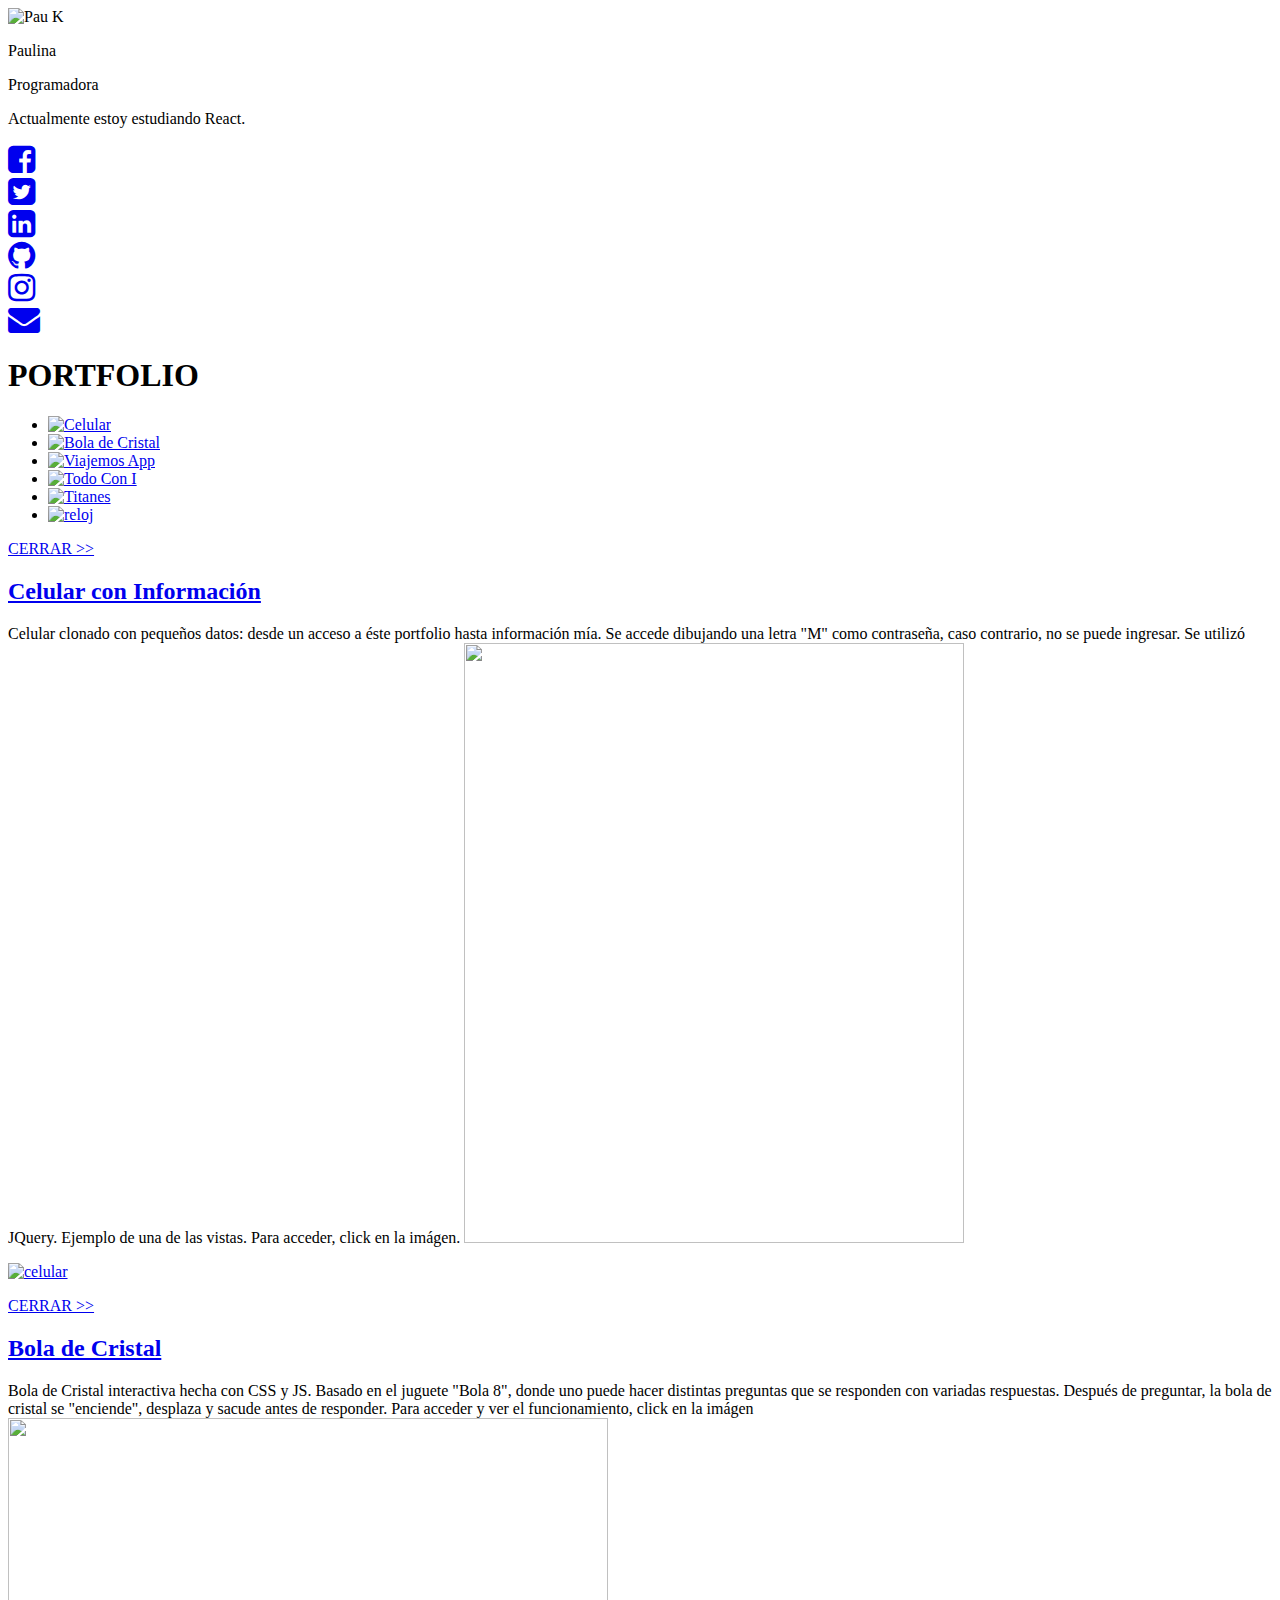
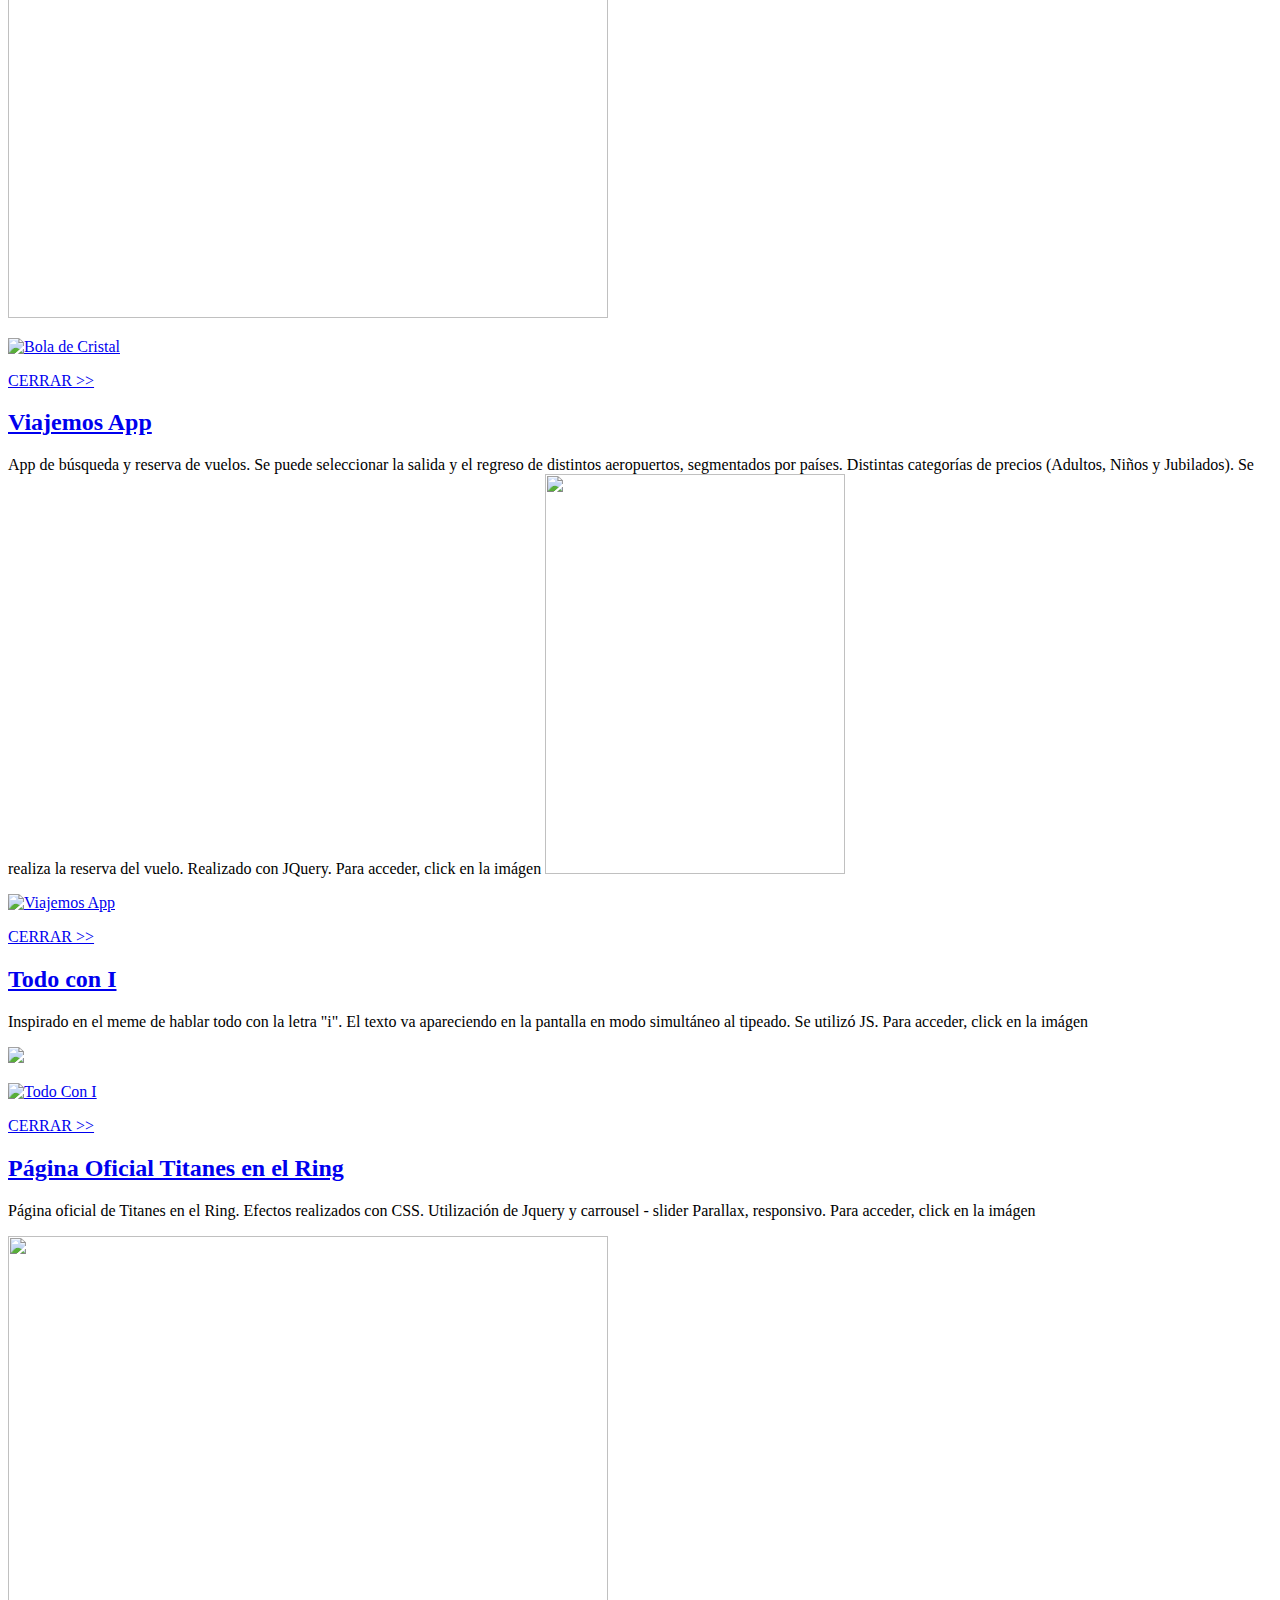
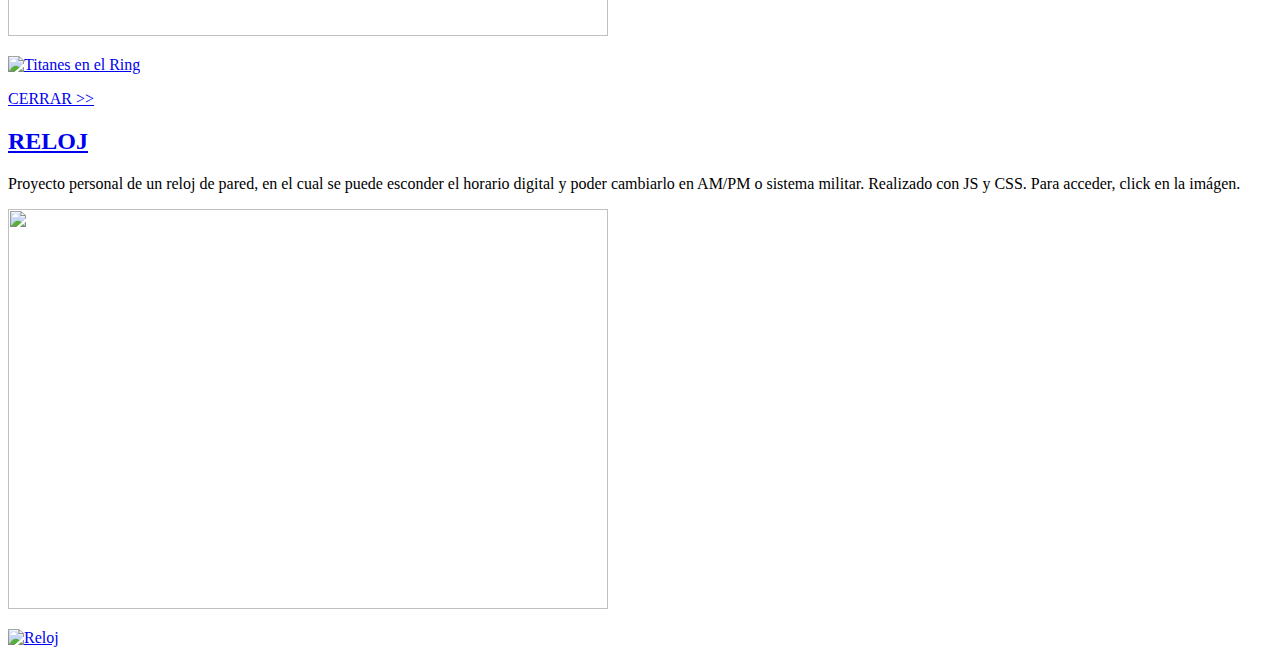
==== index.html @ e5ef0caf "Add files via upload" ====
<!DOCTYPE html>
<html lang="en">
<head>
	<title>PVK Web - Portfolio</title>
  <meta charset="utf-8">
  <meta http-equiv="x-ua-compatible" content="ie=edge">
  <meta name="viewport" content="width=device-width, initial-scale=1"> 
  <meta name="description" content="PVK WEB - Portfolio">
  <link rel="stylesheet" type="text/css" href="styles/normalize.min.css">
  <link rel="stylesheet" type="text/css" href="styles/styles.css">
  <link rel="stylesheet" href="https://cdnjs.cloudflare.com/ajax/libs/font-awesome/4.7.0/css/font-awesome.min.css">

  


</head>
<body>
  <div id="sidebar">
    <div id="sidebar__portrait">
      <img src="images/yo.jpg" alt="Pau K"/>
    </div>
    <p class="name">Paulina</p>
    <p class="jobrole">Programadora</p>
    <p class="jobrole">Actualmente estoy estudiando React.</p>
    <div id="sidebar__social-icons"><!--
      --><div class="sidebar__social-icon">
        <a href= "https://www.facebook.com/paulinakaradagian" target="_blank" ><i class="fa fa-facebook-square fa-2x" aria-hidden="true"></i></a>
             
      </div><!--
      --><div class="sidebar__social-icon">
        <a href = "https://twitter.com/paukaradagian" target = "_blank"><i class="fa fa-twitter-square fa-2x" aria-hidden="true"></i></a>
      </div><!--
      --><div class="sidebar__social-icon">
        <a href = "https://www.linkedin.com/in/paulinakaradagian/" target = "_blank"><i class="fa fa-linkedin-square fa-2x" aria-hidden="true"></i></a>
      </div><!--
      --><div class="sidebar__social-icon">
        <a href = "https://github.com/PaulinaKaradagian" target = "_blank"><i class="fa fa-github fa-2x" aria-hidden="true"></i></a>
      </div><!--
        --><div class="sidebar__social-icon">
          <a href = "https://www.instagram.com/paukaradagian" target = "_blank"><i class="fa fa-instagram fa-2x" aria-hidden="true"></i></a>
        </div><!--
          --><div class="sidebar__social-icon">
            <a href = "mailto:paulina@pvkweb.com" target = "_blank"><i class="fa fa-envelope fa-2x" aria-hidden="true"></i></a>
          </div><!--
    --></div>
    <!-- <a href="#contact">
      <div class="button">
        <a href = "https://www.instagram.com/paukaradagian/"><p>Instagram</p></a>
      </div>
    </a> -->
  </div>
  <div id="title">
    <h1>PORTFOLIO</h1>
  </div>
  <ul id="grid" class="clr">
    <li>
      <a href="#item1">
        <div class="hexagon">
          <img src="images/1.png" alt="Celular" width="200" height="200"/>
          <div class="overlay"></div>
        </div>
      </a>
    </li>
    <li>
      <a href="#item2">
        <div class="hexagon">
          <img src="images/2.png" alt="Bola de Cristal" width="200" height="200"/>
          <div class="overlay"></div>
        </div>
      </a>
    </li>
    <li>
      <a href="#item3">
        <div class="hexagon">
          <img src="images/3.png" alt="Viajemos App"/>
          <div class="overlay"></div>
        </div>
      </a>
    </li>
    <li>
      <a href="#item4">
        <div class="hexagon">
          <img src="images/4.png" alt="Todo Con I"/>
          <div class="overlay"></div>
        </div>
      </a>
    </li>
    <li>
      <a href="#item5">
        <div class="hexagon">
          <img src="images/5.PNG" alt="Titanes"/>
          <div class="overlay"></div>
        </div>
      </a>
    </li>
    <li>
      <a href="#item6">
        <div class="hexagon">
          <img src="images/6.PNG" alt="reloj"/>
          <div class="overlay"></div>
        </div>
      </a>
    </li>
    
  </ul>
  <div id="item1">
    <div class="left">
      <a href="#"><div class="button"><p>CERRAR &gt;&gt;</p></div></a>
      <h2><a href= "https://nuevoport.netlify.app" target = "_blank">Celular con Información</h2></a>
      <p>
       Celular clonado con pequeños datos: desde un acceso a éste portfolio hasta información mía. Se accede dibujando una letra "M" como contraseña, caso contrario, no se puede ingresar. Se utilizó JQuery.
       Ejemplo de una de las vistas. Para acceder, click en la imágen. <a href= "https://nuevoport.netlify.app" target = "_blank"><img src = "images/11.png" width="500" height = "600"></a>
     </p>
   </div>
   <div class="right">
    <a href= "https://nuevoport.netlify.app" target = "_blank"><img src="images/1.png" alt="celular" /></a>
  </div>
</div>
<div id="item2">
  <div class="left">
    <a href="#"><div class="button"><p>CERRAR &gt;&gt;</p></div></a>
    <h2><a href = "https://boladecristal.netlify.app/ target= "_blank">Bola de Cristal</h2></a>
    <p>
     Bola de Cristal interactiva hecha con CSS y JS. Basado en el juguete "Bola 8", donde uno puede hacer distintas preguntas que se responden con variadas respuestas. Después de preguntar, la bola de cristal se "enciende", desplaza y sacude antes de responder.
     Para acceder y ver el funcionamiento, click en la imágen <a href= "https://boladecristal.netlify.app/" target="_blank"><img src = "images/22.png" width="600" height="500"></a>
   </p>
 </div>
 <div class="right">
  <a href= "https://boladecristal.netlify.app" target = "_blank"><img src="images/2.png" alt="Bola de Cristal"/></a>
</div>
</div>
<div id="item3">
  <div class="left">
    <a href="#"><div class="button"><p>CERRAR &gt;&gt;</p></div></a>
    <h2><a href = "https://viajemos.netlify.app/" target = "_blank">Viajemos App</h2></a>
    <p>
     App de búsqueda y reserva de vuelos. Se puede seleccionar la salida y el regreso de distintos aeropuertos, segmentados por países. Distintas categorías de precios (Adultos, Niños y Jubilados). Se realiza la reserva del vuelo. 
     Realizado con JQuery. 
     Para acceder, click en la imágen <a href= "https://viajemos.netlify.app/" target="_blank"><img src = "images/33.png" width= "300" height= "400"></a>
   </p>
 </div>
 <div class="right">
  <a href= "https://viajemos.netlify.app" target = "_blank"><img src="images/3.png" alt="Viajemos App"/></a>
</div>
</div>
<div id="item4">
  <div class="left">
    <a href="#"><div class="button"><p>CERRAR &gt;&gt;</p></div></a>
    <h2><a href = "https://todoconi.netlify.app/" target = "_blank">Todo con I</h2></a>
    <p>
     Inspirado en el meme de hablar todo con la letra "i". El texto va apareciendo en la pantalla en modo simultáneo al tipeado. Se utilizó JS.
     Para acceder, click en la imágen</p><p><a href= "https://todoconi.netlify.app/" target="_blank"><img src = "images/44.png"></a>   
    </p>
 </div>
 <div class="right">
  <a href= "https://todoconi.netlify.app" target = "_blank"><img src="images/4.png" alt="Todo Con I"/></a>
</div>
</div>
<div id="item5">
  <div class="left">
    <a href="#"><div class="button"><p>CERRAR &gt;&gt;</p></div></a>
    <h2><a href = "https://www.titanes.com.ar/" target = "_blank">Página Oficial Titanes en el Ring</h2></a>
    <p>
     Página oficial de Titanes en el Ring. Efectos realizados con CSS. Utilización de Jquery y carrousel - slider Parallax, responsivo.
     Para acceder, click en la imágen</p><p><a href= "https://www.titanes.com.ar" target="_blank"><img src = "images/55.PNG" height= "400" width= "600"></a>   
   </p>
 </div>
 <div class="right">
  <a href= "https://www.titanes.com.ar" target = "_blank"><img src="images/5.PNG" alt="Titanes en el Ring"/></a>
</div>
</div>
<div id="item6">
  <div class="left">
    <a href="#"><div class="button"><p>CERRAR &gt;&gt;</p></div></a>
    <a href="https://relojtotal.netlify.app/" target= "_blank"><h2>RELOJ</h2></a>
    <p>
     Proyecto personal de un reloj de pared, en el cual se puede esconder el horario digital y poder cambiarlo en AM/PM o sistema militar.
     Realizado con JS y CSS. Para acceder, click en la imágen.
   </p>
   <p><a href="https://relojtotal.netlify.app/" target= "_blank"><img src= "images/66.PNG" height= "400" width = "600"></a></p>
 </div>
 <div class="right">
  <a href= "https://relojtotal.netlify.app/"><img src="images/6.PNG" alt="Reloj"/></a>
</div>
</div>

<!-- <div id="contact">
  <a href="#"><div class="button"><p>&lt;&lt; CLOSE</p></div></a>
  <form id="emailform">
    <label for="email">Your Email</label><input type="text" id="email"/>
    <br />
    <br />
    <label for="subject">Subject</label><input type="text" id="subject"/>
    <br />
    <br />
    <label for="message">Message</label><textarea form="emailform" id="message"></textarea>
    <br />
    <input type="submit" class="button" value="SEND EMAIL"/>
  </form>
</div> -->
</body>
</html>
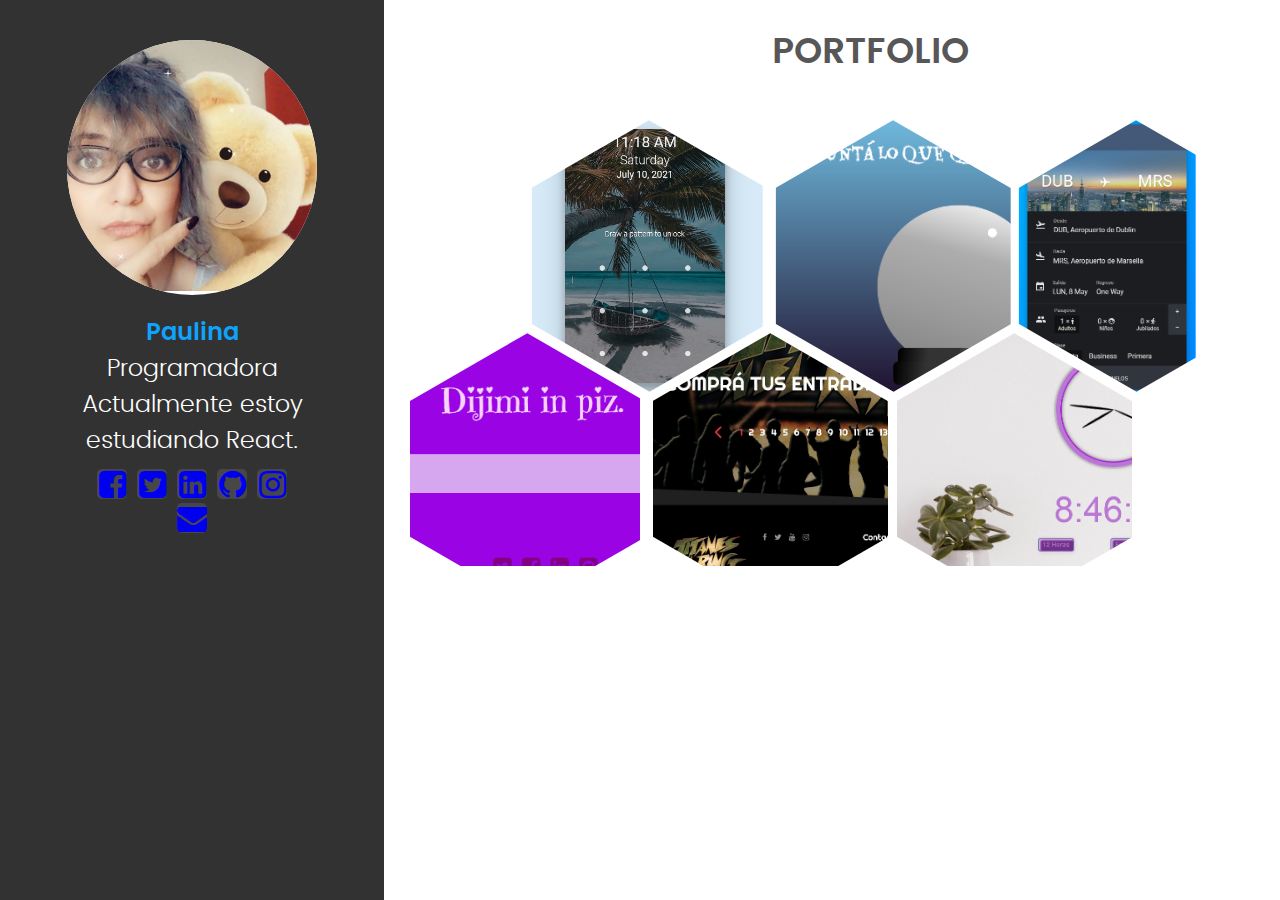
==== commit 0cc269ec: "Add files via upload" ====
--- a/index.html
+++ b/index.html
@@ -41,13 +41,9 @@
         </div><!--
           --><div class="sidebar__social-icon">
             <a href = "mailto:paulina@pvkweb.com" target = "_blank"><i class="fa fa-envelope fa-2x" aria-hidden="true"></i></a>
-          </div><!--
-    --></div>
-    <!-- <a href="#contact">
-      <div class="button">
-        <a href = "https://www.instagram.com/paukaradagian/"><p>Instagram</p></a>
-      </div>
-    </a> -->
+          </div>
+       </div>
+    
   </div>
   <div id="title">
     <h1>PORTFOLIO</h1>
@@ -56,7 +52,7 @@
     <li>
       <a href="#item1">
         <div class="hexagon">
-          <img src="images/1.png" alt="Celular" width="200" height="200"/>
+          <img src="images/1.PNG" alt="Celular" width="200" height="200"/>
           <div class="overlay"></div>
         </div>
       </a>
@@ -64,7 +60,7 @@
     <li>
       <a href="#item2">
         <div class="hexagon">
-          <img src="images/2.png" alt="Bola de Cristal" width="200" height="200"/>
+          <img src="images/2.PNG" alt="Bola de Cristal" width="200" height="200"/>
           <div class="overlay"></div>
         </div>
       </a>
@@ -72,7 +68,7 @@
     <li>
       <a href="#item3">
         <div class="hexagon">
-          <img src="images/3.png" alt="Viajemos App"/>
+          <img src="images/3.PNG" alt="Viajemos App"/>
           <div class="overlay"></div>
         </div>
       </a>
@@ -80,7 +76,7 @@
     <li>
       <a href="#item4">
         <div class="hexagon">
-          <img src="images/4.png" alt="Todo Con I"/>
+          <img src="images/4.PNG" alt="Todo Con I"/>
           <div class="overlay"></div>
         </div>
       </a>
@@ -113,7 +109,7 @@
      </p>
    </div>
    <div class="right">
-    <a href= "https://nuevoport.netlify.app" target = "_blank"><img src="images/1.png" alt="celular" /></a>
+    <a href= "https://nuevoport.netlify.app" target = "_blank"><img src="images/1.PNG" alt="celular" /></a>
   </div>
 </div>
 <div id="item2">
@@ -122,11 +118,11 @@
     <h2><a href = "https://boladecristal.netlify.app/ target= "_blank">Bola de Cristal</h2></a>
     <p>
      Bola de Cristal interactiva hecha con CSS y JS. Basado en el juguete "Bola 8", donde uno puede hacer distintas preguntas que se responden con variadas respuestas. Después de preguntar, la bola de cristal se "enciende", desplaza y sacude antes de responder.
-     Para acceder y ver el funcionamiento, click en la imágen <a href= "https://boladecristal.netlify.app/" target="_blank"><img src = "images/22.png" width="600" height="500"></a>
+     Para acceder y ver el funcionamiento, click en la imágen <a href= "https://boladecristal.netlify.app/" target="_blank"><img src = "images/22.PNG" width="600" height="500"></a>
    </p>
  </div>
  <div class="right">
-  <a href= "https://boladecristal.netlify.app" target = "_blank"><img src="images/2.png" alt="Bola de Cristal"/></a>
+  <a href= "https://boladecristal.netlify.app" target = "_blank"><img src="images/2.PNG" alt="Bola de Cristal"/></a>
 </div>
 </div>
 <div id="item3">
@@ -136,7 +132,7 @@
     <p>
      App de búsqueda y reserva de vuelos. Se puede seleccionar la salida y el regreso de distintos aeropuertos, segmentados por países. Distintas categorías de precios (Adultos, Niños y Jubilados). Se realiza la reserva del vuelo. 
      Realizado con JQuery. 
-     Para acceder, click en la imágen <a href= "https://viajemos.netlify.app/" target="_blank"><img src = "images/33.png" width= "300" height= "400"></a>
+     Para acceder, click en la imágen <a href= "https://viajemos.netlify.app/" target="_blank"><img src = "images/33.PNG" width= "300" height= "400"></a>
    </p>
  </div>
  <div class="right">
@@ -149,11 +145,11 @@
     <h2><a href = "https://todoconi.netlify.app/" target = "_blank">Todo con I</h2></a>
     <p>
      Inspirado en el meme de hablar todo con la letra "i". El texto va apareciendo en la pantalla en modo simultáneo al tipeado. Se utilizó JS.
-     Para acceder, click en la imágen</p><p><a href= "https://todoconi.netlify.app/" target="_blank"><img src = "images/44.png"></a>   
+     Para acceder, click en la imágen</p><p><a href= "https://todoconi.netlify.app/" target="_blank"><img src = "images/44.PNG"></a>   
     </p>
  </div>
  <div class="right">
-  <a href= "https://todoconi.netlify.app" target = "_blank"><img src="images/4.png" alt="Todo Con I"/></a>
+  <a href= "https://todoconi.netlify.app" target = "_blank"><img src="images/4.PNG" alt="Todo Con I"/></a>
 </div>
 </div>
 <div id="item5">
--- a/styles/styles.css
+++ b/styles/styles.css
@@ -0,0 +1,611 @@
+/* Fonts */
+
+@font-face {
+    font-family: 'poppinsbold';
+    src: url('../fonts/poppins-bold-webfont.eot');
+    src: url('../fonts/poppins-bold-webfont.eot?#iefix') format('embedded-opentype'),
+         url('../fonts/poppins-bold-webfont.woff2') format('woff2'),
+         url('../fonts/poppins-bold-webfont.woff') format('woff'),
+         url('../fonts/poppins-bold-webfont.ttf') format('truetype'),
+         url('../fonts/poppins-bold-webfont.svg#poppinsbold') format('svg');
+    font-weight: normal;
+    font-style: normal;
+}
+
+@font-face {
+    font-family: 'poppinslight';
+    src: url('../fonts/poppins-light-webfont.eot');
+    src: url('../fonts/poppins-light-webfont.eot?#iefix') format('embedded-opentype'),
+         url('../fonts/poppins-light-webfont.woff2') format('woff2'),
+         url('../fonts/poppins-light-webfont.woff') format('woff'),
+         url('../fonts/poppins-light-webfont.ttf') format('truetype'),
+         url('../fonts/poppins-light-webfont.svg#poppinslight') format('svg');
+    font-weight: 100;
+    font-style: normal;
+}
+
+@font-face {
+    font-family: 'poppinsmedium';
+    src: url('../fonts/poppins-medium-webfont.eot');
+    src: url('../fonts/poppins-medium-webfont.eot?#iefix') format('embedded-opentype'),
+         url('../fonts/poppins-medium-webfont.woff2') format('woff2'),
+         url('../fonts/poppins-medium-webfont.woff') format('woff'),
+         url('../fonts/poppins-medium-webfont.ttf') format('truetype'),
+         url('../fonts/poppins-medium-webfont.svg#poppinsmedium') format('svg');
+    font-weight: normal;
+    font-style: normal;
+}
+
+@font-face {
+    font-family: 'poppinsregular';
+    src: url('../fonts/poppins-regular-webfont.eot');
+    src: url('../fonts/poppins-regular-webfont.eot?#iefix') format('embedded-opentype'),
+         url('../fonts/poppins-regular-webfont.woff2') format('woff2'),
+         url('../fonts/poppins-regular-webfont.woff') format('woff'),
+         url('../fonts/poppins-regular-webfont.ttf') format('truetype'),
+         url('../fonts/poppins-regular-webfont.svg#poppinsregular') format('svg');
+    font-weight: normal;
+    font-style: normal;
+}
+
+@font-face {
+    font-family: 'poppinssemibold';
+    src: url('../fonts/poppins-semibold-webfont.eot');
+    src: url('../fonts/poppins-semibold-webfont.eot?#iefix') format('embedded-opentype'),
+         url('../fonts/poppins-semibold-webfont.woff2') format('woff2'),
+         url('../fonts/poppins-semibold-webfont.woff') format('woff'),
+         url('../fonts/poppins-semibold-webfont.ttf') format('truetype'),
+         url('../fonts/poppins-semibold-webfont.svg#poppinssemibold') format('svg');
+    font-weight: normal;
+    font-style: normal;
+}
+
+/* Layout */
+
+body {
+	position: absolute;
+  height: 100%;
+  width: 100%;
+  z-index: 1;
+  overflow-x: hidden;
+  overflow-y: auto;
+  background: #FFFFFF;
+  font-size: 16px;
+}
+
+a {
+  text-decoration: none;
+}
+
+.clr:after {
+  content: "";
+  display: block;
+  clear: both;
+}
+
+#sidebar {
+  position: fixed;
+  top: 0;
+  left: 0;
+  height: 100%;
+  width: 30%;
+  z-index: 998;
+  -o-box-sizing: border-box;
+  -moz-box-sizing: border-box;
+  -webkit-box-sizing: border-box;
+  -ms-box-sizing: border-box;
+  box-sizing: border-box;
+  overflow-x: hidden;
+  overflow-y: auto;
+  padding: 40px 1%;
+  background: #323232;
+  text-align: center;
+}
+
+#sidebar__portrait {
+  height: auto;
+  width: 70%;
+  overflow: hidden;
+  margin: 0 auto;
+  border-radius: 50%;
+  background: #FFFFFF;
+}
+
+#sidebar__portrait img {
+  height: auto;
+  width: 100%;
+}
+
+#sidebar__social-icons {
+  display: block;
+  height: auto;
+  width: 60%;
+  margin: 10px auto;
+  background: none;
+}
+
+.sidebar__social-icon {
+  overflow: hidden;
+  display: inline-block;
+  height: 30px;
+  width: 30px;
+  margin: 0 5px;
+  border-radius: 5px;
+  background: #484747;
+  -o-transition: all 0.3s linear 0s; 
+  -moz-transition: all 0.3s linear 0s; 
+  -ms-transition: all 0.3s linear 0s; 
+  -webkit-transition: all 0.3s linear 0s; 
+  transition: all 0.3s linear 0s;
+  cursor: pointer;
+}
+
+.sidebar__social-icon:hover {
+  background: #5f5f5f;
+}
+
+.sidebar__social-icon img {
+  height: 30px;
+  width: 30px;
+}
+
+#title {
+  position: fixed;
+  top: 0;
+  right: 0;
+  height: 100px;
+  width: 70%;
+  z-index: 995;
+  -o-box-sizing: border-box;
+  -moz-box-sizing: border-box;
+  -webkit-box-sizing: border-box;
+  -ms-box-sizing: border-box;
+  box-sizing: border-box;
+  padding: 10px 0 0 6%;
+  background: #FFFFFF;
+  text-align: center;
+}
+
+#item1, #item2, #item3, #item4, #item5, #item6, #item7, #item8, #item9, #item10, #item11, #item12, #item13, #item14, #item15 {
+  overflow: hidden;
+  z-index: 999;
+  display: block;
+  position: fixed;
+  top: 0;
+  right: -100%;
+  height: 0;
+  width: 100%;
+  background: #FFFFFF;
+  -o-transition: transform 0.6s linear 0s, height 0s linear 0.6s; 
+  -moz-transition: transform 0.6s linear 0s, height 0s linear 0.6s; 
+  -ms-transition: transform 0.6s linear 0s, height 0s linear 0.6s; 
+  -webkit-transition: transform 0.6s linear 0s, height 0s linear 0.6s; 
+  transition: transform 0.6s linear 0s, height 0s linear 0.6s;
+}
+
+#item1:target, #item2:target, #item3:target, #item4:target, #item5:target, #item6:target, #item7:target, #item8:target, 
+#item9:target, #item10:target, #item11:target, #item12:target, #item13:target, #item14:target, #item15:target {
+  height: 100%;
+  overflow: auto;
+  -o-transition: transform 0.6s linear 0s, height 0s linear 0s; 
+  -moz-transition: transform 0.6s linear 0s, height 0s linear 0s; 
+  -ms-transition: transform 0.6s linear 0s, height 0s linear 0s; 
+  -webkit-transition: transform 0.6s linear 0s, height 0s linear 0s; 
+  transition: transform 0.6s linear 0s, height 0s linear 0s;
+  -o-transform: translateZ(0) translateX(-100%);
+  -moz-transform: translateZ(0) translateX(-100%);
+  -webkit-transform: translateZ(0) translateX(-100%);
+  -ms-transform: translateZ(0) translateX(-100%);
+  transform: translateZ(0) translateX(-100%);
+}
+
+#contact {
+  z-index: 997;
+  position: fixed;
+  top: 0;
+  left: -100%;
+  display: block;
+  height: 0;
+  width: 100%;
+  -o-box-sizing: border-box;
+  -moz-box-sizing: border-box;
+  -webkit-box-sizing: border-box;
+  -ms-box-sizing: border-box;
+  box-sizing: border-box;
+  padding: 0 0 0 30%;
+  overflow-x: hidden;
+  overflow-y: auto;
+  background: #4a4a4a;
+  -o-transition: transform 0.6s linear 0s, height 0s linear 0.6s; 
+  -moz-transition: transform 0.6s linear 0s, height 0s linear 0.6s; 
+  -ms-transition: transform 0.6s linear 0s, height 0s linear 0.6s; 
+  -webkit-transition: transform 0.6s linear 0s, height 0s linear 0.6s; 
+  transition: transform 0.6s linear 0s, height 0s linear 0.6s;
+}
+
+#contact:target {
+  height: 100%;
+  overflow: auto;
+  -o-transition: transform 0.6s linear 0s, height 0s linear 0s; 
+  -moz-transition: transform 0.6s linear 0s, height 0s linear 0s; 
+  -ms-transition: transform 0.6s linear 0s, height 0s linear 0s; 
+  -webkit-transition: transform 0.6s linear 0s, height 0s linear 0s; 
+  transition: transform 0.6s linear 0s, height 0s linear 0s;
+  -o-transform: translateZ(0) translateX(100%);
+  -moz-transform: translateZ(0) translateX(100%);
+  -webkit-transform: translateZ(0) translateX(100%);
+  -ms-transform: translateZ(0) translateX(100%);
+  transform: translateZ(0) translateX(100%);
+}
+
+#contact form {
+  position: relative;
+  height: auto;
+  width: 80%;
+  margin: 0 auto;
+  background: none;
+  text-align: center;
+}
+
+#contact label {
+  display: inline-block;
+  width: 20%;
+  padding: 0 10px 0 0;
+  -o-box-sizing: border-box;
+  -moz-box-sizing: border-box;
+  -webkit-box-sizing: border-box;
+  -ms-box-sizing: border-box;
+  box-sizing: border-box;
+  vertical-align: middle;
+  text-align: right;
+}
+
+#contact input[type="text"] {
+  height: 30px;
+  width: 50%;
+  border: 0;
+  padding: 0 10px;
+  -o-box-sizing: border-box;
+  -moz-box-sizing: border-box;
+  -webkit-box-sizing: border-box;
+  -ms-box-sizing: border-box;
+  box-sizing: border-box;
+}
+
+#contact input[type="submit"] {
+  border: 0;
+  margin: 15px 0 15px 20%;
+}
+
+#contact label[for="message"] {
+  height: 300px;
+  padding: 120px 10px 0 10px;
+  -o-box-sizing: border-box;
+  -moz-box-sizing: border-box;
+  -webkit-box-sizing: border-box;
+  -ms-box-sizing: border-box;
+  box-sizing: border-box;
+  vertical-align: top;
+}
+
+#contact textarea {
+  height: 300px;
+  width: 50%;
+  padding: 5px 10px;
+  border: 0;
+  resize: none;
+  overflow-y: auto;
+  -o-box-sizing: border-box;
+  -moz-box-sizing: border-box;
+  -webkit-box-sizing: border-box;
+  -ms-box-sizing: border-box;
+  box-sizing: border-box;
+}
+
+.left, .right {
+  position: absolute;
+  left: 0;
+  height: 100%;
+  width: 50%;
+  overflow: auto;
+  background: none;
+}
+
+.right {
+  left: 50%;
+  overflow: hidden;
+}
+
+.right img {
+ /*  height: auto;
+  width: 120%; */
+  height: 700px;
+  width: 600px;
+}
+
+.button {
+  display: inline-block;
+  height: auto;
+  width: auto;
+  padding: 5px 10px;
+  border-radius: 10px;
+  margin: 5px;
+  -o-transition: all 0.3s linear 0s; 
+  -moz-transition: all 0.3s linear 0s; 
+  -ms-transition: all 0.3s linear 0s; 
+  -webkit-transition: all 0.3s linear 0s; 
+  transition: all 0.3s linear 0s;
+  background: #fd005f;
+}
+
+.button:hover {
+  background: #fc5191;
+}
+
+/* Hexagonal Grid */
+
+#grid {
+  width: 70%;
+  margin: 100px 0 0 30%;
+  padding: 20px 2%;
+  -o-box-sizing: border-box;
+  -moz-box-sizing: border-box;
+  -webkit-box-sizing: border-box;
+  -ms-box-sizing: border-box;
+  box-sizing: border-box;
+  overflow: hidden;
+}
+
+#grid li {
+  position: relative;
+  float: left;
+  width: 27.85714285714286%;
+  padding: 0 0 32.16760145166612% 0;
+  list-style-type: none;
+  -o-transform: rotate(-60deg) skewY(30deg);
+  -moz-transform: rotate(-60deg) skewY(30deg);
+  -webkit-transform: rotate(-60deg) skewY(30deg);
+  -ms-transform: rotate(-60deg) skewY(30deg);
+  transform: rotate(-60deg) skewY(30deg);
+  overflow: hidden;
+  visibility: hidden;
+  cursor: pointer;
+}
+
+#grid li * {
+  visibility: visible;
+}
+
+#grid li .hexagon {
+  position: absolute;
+  top: 0;
+  left: 0;
+  height: 100%;
+  width: 100%;
+  -o-transform: skewY(-30deg) rotate(60deg);
+  -moz-transform: skewY(-30deg) rotate(60deg);
+  -webkit-transform: skewY(-30deg) rotate(60deg);
+  -ms-transform: skewY(-30deg) rotate(60deg);
+  transform: skewY(-30deg) rotate(60deg);
+  overflow: hidden;
+  background: none;
+}
+
+#grid li:nth-child(3n+2) {
+  margin: 0 1%;
+}
+
+#grid li:nth-child(6n+4), #grid li:nth-child(6n+5), #grid li:nth-child(6n+6) {
+  margin-top: -6.9285714285%;
+  margin-bottom: -6.9285714285%;
+}
+
+#grid li:nth-child(6n+1), #grid li:nth-child(6n+2), #grid li:nth-child(6n+3) {
+  -o-transform: translateX(50%) rotate(-60deg) skewY(30deg);
+  -moz-transform: translateX(50%) rotate(-60deg) skewY(30deg);
+  -webkit-transform: translateX(50%) rotate(-60deg) skewY(30deg);
+  -ms-transform: translateX(50%) rotate(-60deg) skewY(30deg);
+  transform: translateX(50%) rotate(-60deg) skewY(30deg);
+}
+
+#grid li:nth-child(6n+1) { 
+  margin-left: 0.5%;
+}
+
+#grid li .hexagon img {
+  left:-100%;
+  right:-100%;
+  height:100%;
+  width: auto;
+  margin: 0 auto;
+  -o-transition: all 0.6s linear 0s; 
+  -moz-transition: all 0.6s linear 0s; 
+  -ms-transition: all 0.6s linear 0s; 
+  -webkit-transition: all 0.6s linear 0s; 
+  transition: all 0.6s linear 0s;
+}
+
+#grid li:hover img {
+  height: 150%;
+  -o-transform: translateZ(0) translateX(-25%);
+  -moz-transform: translateZ(0) translateX(-25%);
+  -webkit-transform: translateZ(0) translateX(-25%);
+  -ms-transform: translateZ(0) translateX(-25%);
+  transform: translateZ(0) translateX(-25%);
+}
+
+#grid li .hexagon .overlay {
+  position: absolute;
+  top: 0;
+  left: 0;
+  height: 100%;
+  width: 100%;
+  background: rgba(255,255,255,0);
+}
+
+#grid li:hover .overlay {
+  -o-transition: all 0.6s linear 0s; 
+  -moz-transition: all 0.6s linear 0s; 
+  -ms-transition: all 0.6s linear 0s; 
+  -webkit-transition: all 0.6s linear 0s; 
+  transition: all 0.6s linear 0s;
+  background: rgba(255,255,255,0.6);
+}
+
+/* Text */
+
+#sidebar p.name, #sidebar p.jobrole {
+  height: auto;
+  width: auto;
+  margin: 0;
+  font-family: poppinslight;
+  font-size: 1.5em;
+  line-height: 1.5em;
+  color: #FFFFFF;
+}
+
+label {
+  font-family: poppinslight;
+  font-size: 1.5em;
+  line-height: 1.5em;
+  color: #FFFFFF;
+}
+
+#sidebar p.name {
+  margin: 20px 0 0 0;
+  font-family: poppinssemibold;
+  color: #0ea4fd;
+}
+
+.left h2 {
+  font-family: poppinssemibold;
+  text-align: center;
+  font-size: 1.2em;
+}
+
+.left p {
+  font-family: poppinsregular;
+  padding: 0 10px;
+  font-size: 1em;
+}
+
+#title h1 {
+  font-family: poppinssemibold;
+  font-size: 36px;
+  font-weight: 200;
+  color: #575757;
+}
+
+.button p, input[type="submit"].button {
+  margin: 0;
+  font-family: poppinssemibold;
+  color: #FFFFFF;
+  font-size: 1em;
+}
+
+/* Media Queries */
+
+@media only screen and (max-width: 1100px) {
+  /* Layout */
+  #contact form {
+    width: 100%;
+  }
+}
+
+@media only screen and (max-width: 870px) {
+  /* Layout */
+  #contact label {
+    display: block;
+    width: 100%;
+    text-align: center;
+  }
+
+  #contact input[type="text"] {
+    height: 30px;
+  }
+
+  #contact input[type="submit"] {
+    border: 0;
+    margin: 10px auto;
+  }
+
+  #contact label[for="message"] {
+    height: auto;
+    padding: 0;
+  }
+
+  #contact textarea {
+    height: 200px;
+  }
+}
+
+@media only screen and (max-width: 767px) {
+  /* layout */
+  #sidebar {
+    z-index: 0;
+    position: relative;
+    height: auto;
+    width: 100%;
+    overflow: hidden;
+  }
+
+  #sidebar__portrait {
+    position: relative;
+    display: inline-block;
+    width: 20%;
+    margin: 0 0 0 10px;
+    border-radius: 50%;
+    vertical-align: middle;
+    overflow: hidden;
+    background: #FFFFFF;
+  }
+
+  #sidebar__portrait img {
+    height: auto;
+    width: 100%;
+  }
+
+  #title {
+    position: relative;
+    height: auto;
+    width: 100%;
+    padding: 0;
+  }
+
+  #title h1 {
+    margin: 10px 0;
+  }
+
+  #contact {
+    padding: 0;
+  }
+
+  .left, .right {
+    position: relative;
+    left: 0;
+    height: auto;
+    width: 100%;
+  }
+
+  .right img {
+    height: auto;
+    width: 100%;
+  }
+
+  /* Grid */
+  #grid {
+    margin: 0 auto;
+    width: 95%;
+  }
+}
+
+
+@media only screen and (max-width: 550px) {
+  /* Layout */
+  body {
+    font-size: 14px;
+  }
+
+  #contact input[type="text"], #contact textarea {
+    width: 80%;
+  }